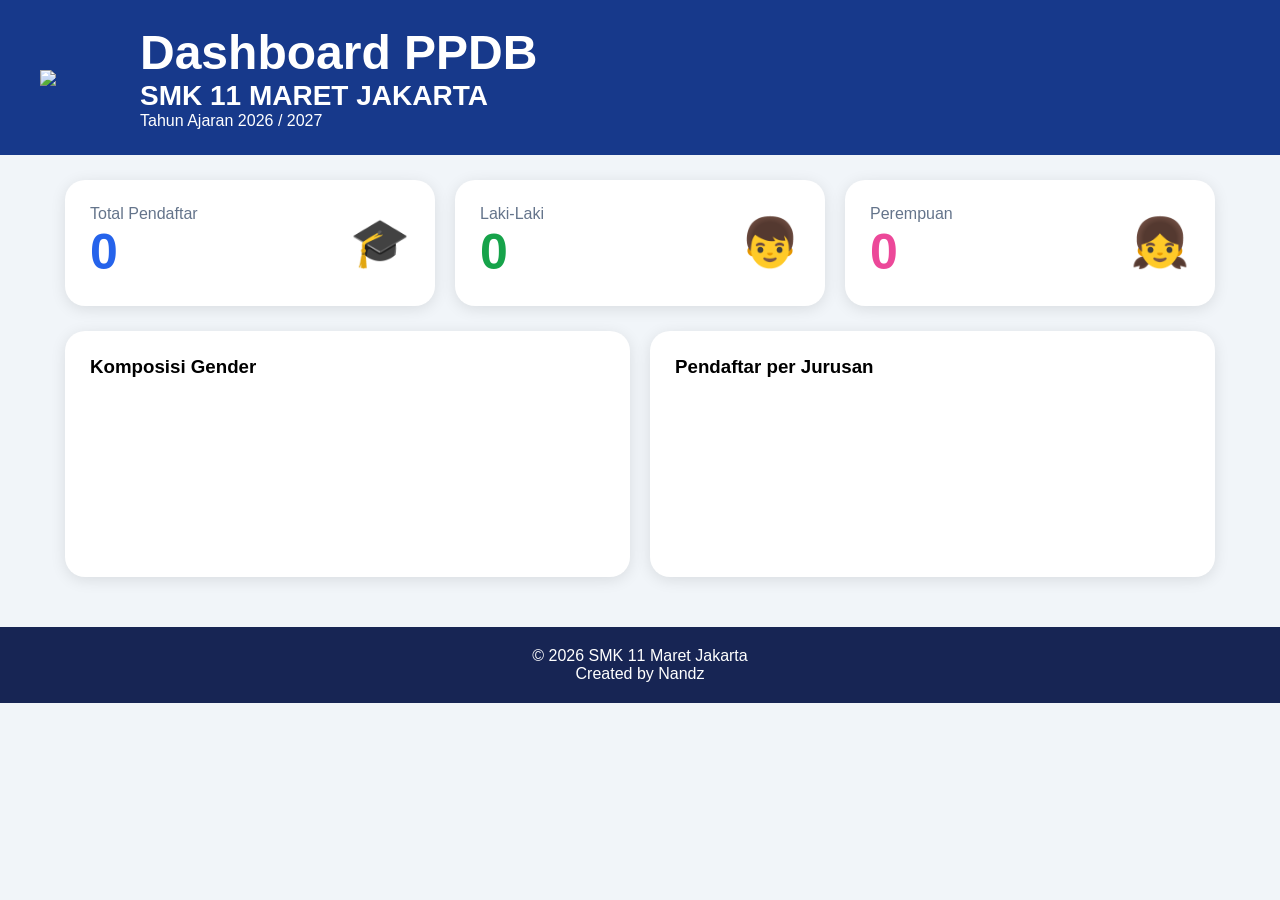
==== ppdb/index.html @ 5cb338ba "Add files via upload" ====
<!DOCTYPE html>
<html lang="id">
<head>
<meta charset="UTF-8">
<meta name="viewport" content="width=device-width, initial-scale=1.0">

<title>Dashboard PPDB SMK 11 Maret Jakarta</title>

<link rel="stylesheet" href="style.css">

<script src="https://cdn.jsdelivr.net/npm/chart.js"></script>

</head>
<body>

<header>

    <div class="header-content">

        <img src="assets/img/logo.png" class="logo">

        <div>

            <h1>Dashboard PPDB</h1>

            <h2>SMK 11 MARET JAKARTA</h2>

            <p>Tahun Ajaran 2026 / 2027</p>

        </div>

    </div>

</header>

<main>

    <div class="cards">

        <div class="card total">

            <div>
                <span>Total Pendaftar</span>
                <h1 id="total">0</h1>
            </div>

            <div class="icon">
                🎓
            </div>

        </div>

        <div class="card laki">

            <div>
                <span>Laki-Laki</span>
                <h1 id="laki">0</h1>
            </div>

            <div class="icon">
                👦
            </div>

        </div>

        <div class="card perempuan">

            <div>
                <span>Perempuan</span>
                <h1 id="perempuan">0</h1>
            </div>

            <div class="icon">
                👧
            </div>

        </div>

    </div>

    <div class="charts">

        <div class="box">

            <h3>Komposisi Gender</h3>

            <canvas id="genderChart"></canvas>

        </div>

        <div class="box">

            <h3>Pendaftar per Jurusan</h3>

            <canvas id="jurusanChart"></canvas>

        </div>

    </div>

</main>

<footer>

    <p>
        © 2026 SMK 11 Maret Jakarta
    </p>

    <p>
        Created by Nandz
    </p>

</footer>

<script src="app.js"></script>

</body>
</html>
---- ppdb/style.css ----
*{
    margin:0;
    padding:0;
    box-sizing:border-box;
}

body{
    background:#f1f5f9;
    font-family:Segoe UI,sans-serif;
}

header{
    background:#17398b;
    color:white;
    padding:25px;
}

.header-content{
    max-width:1200px;
    margin:auto;
    display:flex;
    align-items:center;
    gap:20px;
}

.logo{
    width:80px;
}

header h1{
    font-size:48px;
}

header h2{
    font-size:28px;
}

main{
    max-width:1200px;
    margin:auto;
    padding:25px;
}

.cards{
    display:grid;
    grid-template-columns:repeat(auto-fit,minmax(250px,1fr));
    gap:20px;
}

.card{
    background:white;
    border-radius:20px;
    padding:25px;
    display:flex;
    justify-content:space-between;
    align-items:center;
    box-shadow:0 3px 15px rgba(0,0,0,.1);
}

.card span{
    color:#64748b;
}

.card h1{
    font-size:50px;
}

.icon{
    font-size:48px;
}

.total h1{
    color:#2563eb;
}

.laki h1{
    color:#16a34a;
}

.perempuan h1{
    color:#ec4899;
}

.target h1{
    color:#f59e0b;
}

.charts{
    display:grid;
    grid-template-columns:1fr 1fr;
    gap:20px;
    margin-top:25px;
}

.box{
    background:white;
    border-radius:20px;
    padding:25px;
    box-shadow:0 3px 15px rgba(0,0,0,.1);
}

.box h3{
    margin-bottom:20px;
}

footer{
    margin-top:25px;
    background:#172554;
    color:white;
    text-align:center;
    padding:20px;
}

@media(max-width:768px){

    .charts{
        grid-template-columns:1fr;
    }

    header h1{
        font-size:32px;
    }

    header h2{
        font-size:20px;
    }

}
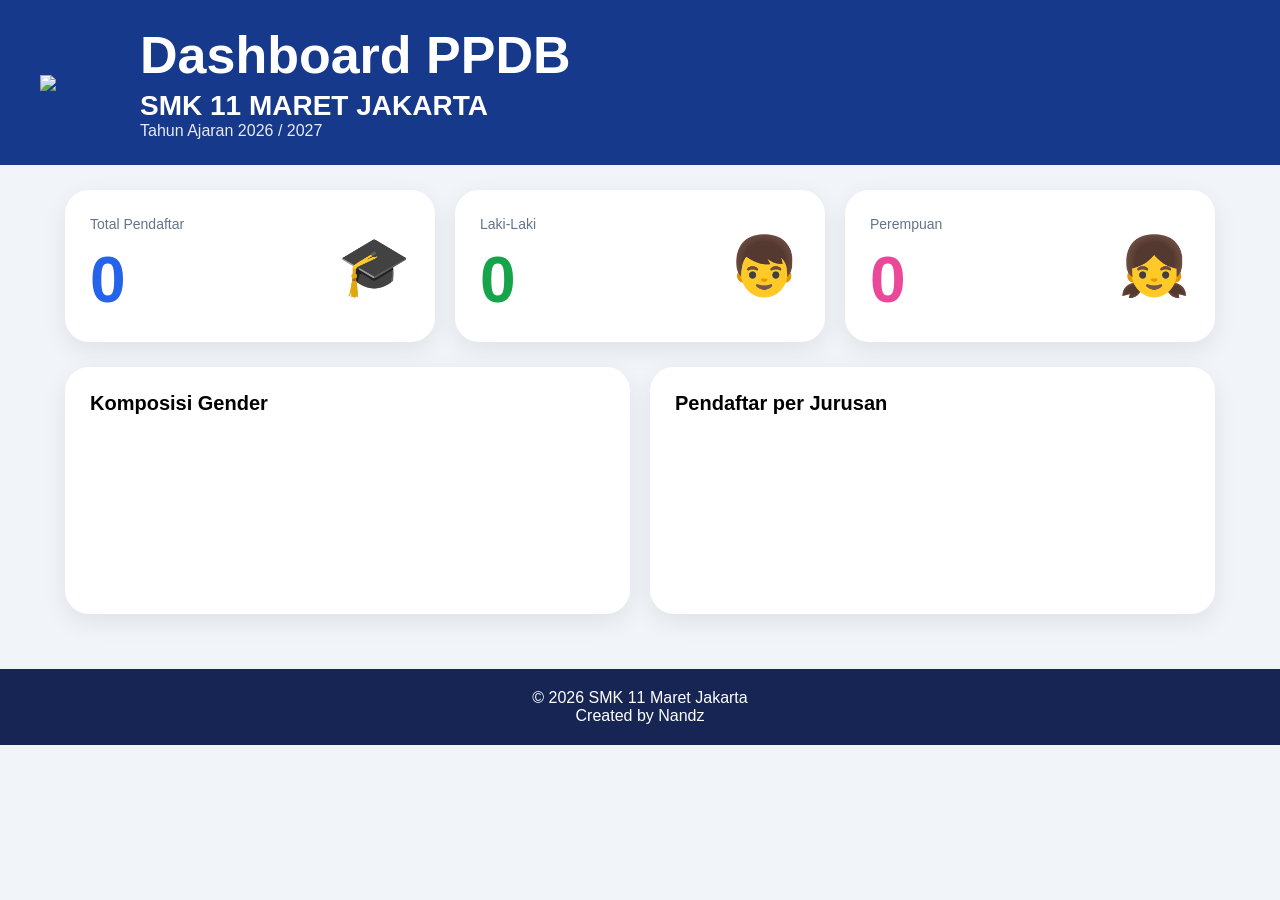
==== commit 5ff64e84: "Add files via upload" ====
--- a/ppdb/index.html
+++ b/ppdb/index.html
@@ -90,11 +90,11 @@
 
         <div class="box">
 
-            <h3>Pendaftar per Jurusan</h3>
+    <h3>Pendaftar per Jurusan</h3>
 
-            <canvas id="jurusanChart"></canvas>
+    <div id="jurusanCards"></div>
 
-        </div>
+</div>
 
     </div>
 
--- a/ppdb/style.css
+++ b/ppdb/style.css
@@ -1,128 +1,198 @@
 *{
-    margin:0;
-    padding:0;
-    box-sizing:border-box;
+margin:0;
+padding:0;
+box-sizing:border-box;
 }
 
 body{
-    background:#f1f5f9;
-    font-family:Segoe UI,sans-serif;
+background:#f1f5f9;
+font-family:'Segoe UI',sans-serif;
 }
 
 header{
-    background:#17398b;
-    color:white;
-    padding:25px;
+background:#17398b;
+color:white;
+padding:25px;
 }
 
 .header-content{
-    max-width:1200px;
-    margin:auto;
-    display:flex;
-    align-items:center;
-    gap:20px;
+max-width:1200px;
+margin:auto;
+display:flex;
+align-items:center;
+gap:20px;
 }
 
 .logo{
-    width:80px;
+width:80px;
 }
 
 header h1{
-    font-size:48px;
+font-size:52px;
+font-weight:700;
 }
 
 header h2{
-    font-size:28px;
+font-size:28px;
+margin-top:5px;
+}
+
+header p{
+opacity:.9;
 }
 
 main{
-    max-width:1200px;
-    margin:auto;
-    padding:25px;
+max-width:1200px;
+margin:auto;
+padding:25px;
 }
 
 .cards{
-    display:grid;
-    grid-template-columns:repeat(auto-fit,minmax(250px,1fr));
-    gap:20px;
+display:grid;
+grid-template-columns:repeat(3,1fr);
+gap:20px;
 }
 
 .card{
-    background:white;
-    border-radius:20px;
-    padding:25px;
-    display:flex;
-    justify-content:space-between;
-    align-items:center;
-    box-shadow:0 3px 15px rgba(0,0,0,.1);
+background:white;
+border-radius:24px;
+padding:25px;
+display:flex;
+justify-content:space-between;
+align-items:center;
+box-shadow:0 8px 25px rgba(0,0,0,.08);
 }
 
 .card span{
-    color:#64748b;
+color:#64748b;
+font-size:14px;
 }
 
 .card h1{
-    font-size:50px;
+font-size:64px;
+margin-top:10px;
 }
 
 .icon{
-    font-size:48px;
+font-size:58px;
 }
 
-.total h1{
-    color:#2563eb;
-}
-
-.laki h1{
-    color:#16a34a;
-}
-
-.perempuan h1{
-    color:#ec4899;
-}
-
-.target h1{
-    color:#f59e0b;
-}
+.total h1{color:#2563eb;}
+.laki h1{color:#16a34a;}
+.perempuan h1{color:#ec4899;}
 
 .charts{
-    display:grid;
-    grid-template-columns:1fr 1fr;
-    gap:20px;
-    margin-top:25px;
+margin-top:25px;
+display:grid;
+grid-template-columns:1fr 1fr;
+gap:20px;
 }
 
 .box{
-    background:white;
-    border-radius:20px;
-    padding:25px;
-    box-shadow:0 3px 15px rgba(0,0,0,.1);
+background:white;
+border-radius:24px;
+padding:25px;
+box-shadow:0 8px 25px rgba(0,0,0,.08);
 }
 
 .box h3{
-    margin-bottom:20px;
+margin-bottom:20px;
+font-size:20px;
+}
+
+#genderChart{
+max-width:320px;
+max-height:320px;
+margin:auto;
+}
+
+#jurusanCards{
+display:flex;
+flex-direction:column;
+gap:15px;
+}
+
+.jurusan-card{
+display:flex;
+justify-content:space-between;
+align-items:center;
+padding:20px;
+border-radius:18px;
+border:1px solid #e2e8f0;
+background:#f8fafc;
+}
+
+.jurusan-left{
+display:flex;
+align-items:center;
+gap:15px;
+}
+
+.jurusan-icon{
+font-size:42px;
+}
+
+.jurusan-title{
+font-size:18px;
+font-weight:600;
+}
+
+.jurusan-total{
+font-size:38px;
+font-weight:bold;
 }
 
 footer{
-    margin-top:25px;
-    background:#172554;
-    color:white;
-    text-align:center;
-    padding:20px;
+margin-top:30px;
+background:#172554;
+color:white;
+text-align:center;
+padding:20px;
 }
 
 @media(max-width:768px){
 
-    .charts{
-        grid-template-columns:1fr;
-    }
+```
+.header-content{
+    flex-direction:column;
+    text-align:center;
+}
 
-    header h1{
-        font-size:32px;
-    }
+header h1{
+    font-size:34px;
+}
 
-    header h2{
-        font-size:20px;
-    }
+header h2{
+    font-size:20px;
+}
 
-}+.cards{
+    grid-template-columns:1fr;
+}
+
+.charts{
+    grid-template-columns:1fr;
+}
+
+.card h1{
+    font-size:48px;
+}
+
+.icon{
+    font-size:44px;
+}
+
+#genderChart{
+    max-width:240px;
+}
+
+.jurusan-title{
+    font-size:15px;
+}
+
+.jurusan-total{
+    font-size:30px;
+}
+```
+
+}
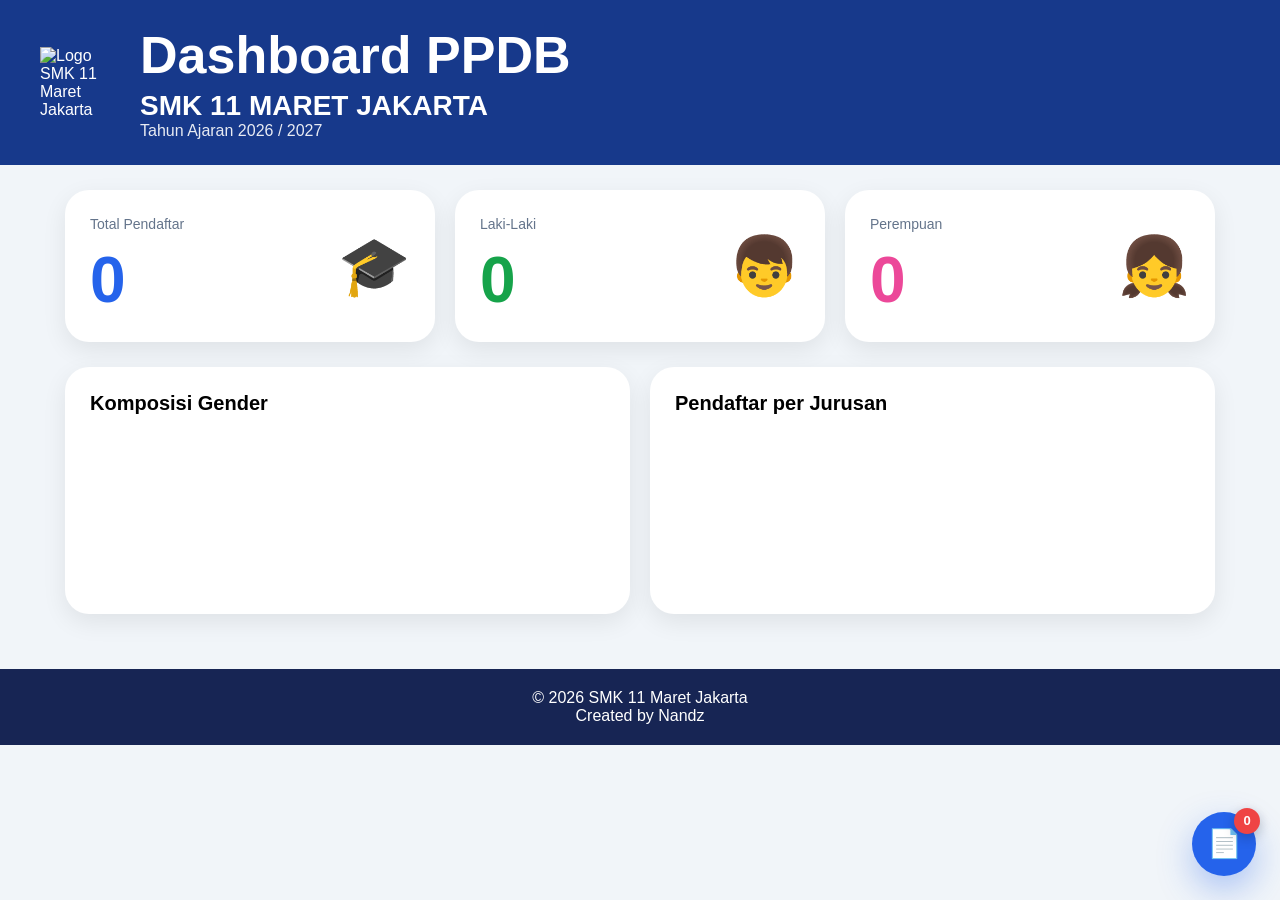
==== commit 80e58604: "Add formulir keluar widget" ====
--- a/ppdb/index.html
+++ b/ppdb/index.html
@@ -1,118 +1,148 @@
-<!DOCTYPE html>
-<html lang="id">
-<head>
-<meta charset="UTF-8">
-<meta name="viewport" content="width=device-width, initial-scale=1.0">
-
-<title>Dashboard PPDB SMK 11 Maret Jakarta</title>
-
-<link rel="stylesheet" href="style.css">
-
-<script src="https://cdn.jsdelivr.net/npm/chart.js"></script>
-
-</head>
-<body>
-
-<header>
-
-    <div class="header-content">
-
-        <img src="assets/img/logo.png" class="logo">
-
-        <div>
-
-            <h1>Dashboard PPDB</h1>
-
-            <h2>SMK 11 MARET JAKARTA</h2>
-
-            <p>Tahun Ajaran 2026 / 2027</p>
-
-        </div>
-
-    </div>
-
-</header>
-
-<main>
-
-    <div class="cards">
-
-        <div class="card total">
-
-            <div>
-                <span>Total Pendaftar</span>
-                <h1 id="total">0</h1>
-            </div>
-
-            <div class="icon">
-                🎓
-            </div>
-
-        </div>
-
-        <div class="card laki">
-
-            <div>
-                <span>Laki-Laki</span>
-                <h1 id="laki">0</h1>
-            </div>
-
-            <div class="icon">
-                👦
-            </div>
-
-        </div>
-
-        <div class="card perempuan">
-
-            <div>
-                <span>Perempuan</span>
-                <h1 id="perempuan">0</h1>
-            </div>
-
-            <div class="icon">
-                👧
-            </div>
-
-        </div>
-
-    </div>
-
-    <div class="charts">
-
-        <div class="box">
-
-            <h3>Komposisi Gender</h3>
-
-            <canvas id="genderChart"></canvas>
-
-        </div>
-
-        <div class="box">
-
-    <h3>Pendaftar per Jurusan</h3>
-
-    <div id="jurusanCards"></div>
-
-</div>
-
-    </div>
-
-</main>
-
-<footer>
-
-    <p>
-        © 2026 SMK 11 Maret Jakarta
-    </p>
-
-    <p>
-        Created by Nandz
-    </p>
-
-</footer>
-
-<script src="app.js"></script>
-
-</body>
-</html>+<!DOCTYPE html>
+<html lang="id">
+<head>
+<meta charset="UTF-8">
+<meta name="viewport" content="width=device-width, initial-scale=1.0">
+
+<title>Dashboard PPDB SMK 11 Maret Jakarta</title>
+
+<link rel="stylesheet" href="style.css">
+
+<script src="https://cdn.jsdelivr.net/npm/chart.js"></script>
+
+</head>
+<body>
+
+<header>
+
+    <div class="header-content">
+
+        <img src="assets/img/logo.png" class="logo" alt="Logo SMK 11 Maret Jakarta">
+
+        <div>
+
+            <h1>Dashboard PPDB</h1>
+
+            <h2>SMK 11 MARET JAKARTA</h2>
+
+            <p>Tahun Ajaran 2026 / 2027</p>
+
+        </div>
+
+    </div>
+
+</header>
+
+<main>
+
+    <div class="cards">
+
+        <div class="card total">
+
+            <div>
+                <span>Total Pendaftar</span>
+                <h1 id="total">0</h1>
+            </div>
+
+            <div class="icon" aria-hidden="true">
+                &#127891;
+            </div>
+
+        </div>
+
+        <div class="card laki">
+
+            <div>
+                <span>Laki-Laki</span>
+                <h1 id="laki">0</h1>
+            </div>
+
+            <div class="icon" aria-hidden="true">
+                &#128102;
+            </div>
+
+        </div>
+
+        <div class="card perempuan">
+
+            <div>
+                <span>Perempuan</span>
+                <h1 id="perempuan">0</h1>
+            </div>
+
+            <div class="icon" aria-hidden="true">
+                &#128103;
+            </div>
+
+        </div>
+
+    </div>
+
+    <div class="charts">
+
+        <div class="box">
+
+            <h3>Komposisi Gender</h3>
+
+            <canvas id="genderChart"></canvas>
+
+        </div>
+
+        <div class="box">
+
+            <h3>Pendaftar per Jurusan</h3>
+
+            <div id="jurusanCards"></div>
+
+        </div>
+
+    </div>
+
+</main>
+
+<section class="floating-formulir" id="formulirKeluarWidget">
+
+    <div class="formulir-panel" id="formulirKeluarPanel" hidden>
+
+        <div class="formulir-panel-header">
+
+            <div>
+                <span>Formulir Keluar</span>
+                <strong id="formulirKeluarTotal">0</strong>
+            </div>
+
+            <button type="button" id="formulirKeluarClose" aria-label="Tutup formulir keluar">
+                &times;
+            </button>
+
+        </div>
+
+        <p id="formulirKeluarStatus">
+            Mengambil data...
+        </p>
+
+    </div>
+
+    <button type="button" class="formulir-toggle" id="formulirKeluarToggle" aria-label="Buka formulir keluar" aria-expanded="false">
+        <span aria-hidden="true">&#128196;</span>
+        <strong id="formulirKeluarBadge">0</strong>
+    </button>
+
+</section>
+
+<footer>
+
+    <p>
+        &copy; 2026 SMK 11 Maret Jakarta
+    </p>
+
+    <p>
+        Created by Nandz
+    </p>
+
+</footer>
+
+<script src="app.js"></script>
+
+</body>
+</html>
--- a/ppdb/style.css
+++ b/ppdb/style.css
@@ -1,198 +1,313 @@
-*{
-margin:0;
-padding:0;
-box-sizing:border-box;
-}
-
-body{
-background:#f1f5f9;
-font-family:'Segoe UI',sans-serif;
-}
-
-header{
-background:#17398b;
-color:white;
-padding:25px;
-}
-
-.header-content{
-max-width:1200px;
-margin:auto;
-display:flex;
-align-items:center;
-gap:20px;
-}
-
-.logo{
-width:80px;
-}
-
-header h1{
-font-size:52px;
-font-weight:700;
-}
-
-header h2{
-font-size:28px;
-margin-top:5px;
-}
-
-header p{
-opacity:.9;
-}
-
-main{
-max-width:1200px;
-margin:auto;
-padding:25px;
-}
-
-.cards{
-display:grid;
-grid-template-columns:repeat(3,1fr);
-gap:20px;
-}
-
-.card{
-background:white;
-border-radius:24px;
-padding:25px;
-display:flex;
-justify-content:space-between;
-align-items:center;
-box-shadow:0 8px 25px rgba(0,0,0,.08);
-}
-
-.card span{
-color:#64748b;
-font-size:14px;
-}
-
-.card h1{
-font-size:64px;
-margin-top:10px;
-}
-
-.icon{
-font-size:58px;
-}
-
-.total h1{color:#2563eb;}
-.laki h1{color:#16a34a;}
-.perempuan h1{color:#ec4899;}
-
-.charts{
-margin-top:25px;
-display:grid;
-grid-template-columns:1fr 1fr;
-gap:20px;
-}
-
-.box{
-background:white;
-border-radius:24px;
-padding:25px;
-box-shadow:0 8px 25px rgba(0,0,0,.08);
-}
-
-.box h3{
-margin-bottom:20px;
-font-size:20px;
-}
-
-#genderChart{
-max-width:320px;
-max-height:320px;
-margin:auto;
-}
-
-#jurusanCards{
-display:flex;
-flex-direction:column;
-gap:15px;
-}
-
-.jurusan-card{
-display:flex;
-justify-content:space-between;
-align-items:center;
-padding:20px;
-border-radius:18px;
-border:1px solid #e2e8f0;
-background:#f8fafc;
-}
-
-.jurusan-left{
-display:flex;
-align-items:center;
-gap:15px;
-}
-
-.jurusan-icon{
-font-size:42px;
-}
-
-.jurusan-title{
-font-size:18px;
-font-weight:600;
-}
-
-.jurusan-total{
-font-size:38px;
-font-weight:bold;
-}
-
-footer{
-margin-top:30px;
-background:#172554;
-color:white;
-text-align:center;
-padding:20px;
-}
-
-@media(max-width:768px){
-
-```
-.header-content{
-    flex-direction:column;
-    text-align:center;
-}
-
-header h1{
-    font-size:34px;
-}
-
-header h2{
-    font-size:20px;
-}
-
-.cards{
-    grid-template-columns:1fr;
-}
-
-.charts{
-    grid-template-columns:1fr;
-}
-
-.card h1{
-    font-size:48px;
-}
-
-.icon{
-    font-size:44px;
-}
-
-#genderChart{
-    max-width:240px;
-}
-
-.jurusan-title{
-    font-size:15px;
-}
-
-.jurusan-total{
-    font-size:30px;
-}
-```
-
-}
+*{
+margin:0;
+padding:0;
+box-sizing:border-box;
+}
+
+body{
+background:#f1f5f9;
+font-family:'Segoe UI',sans-serif;
+}
+
+header{
+background:#17398b;
+color:white;
+padding:25px;
+}
+
+.header-content{
+max-width:1200px;
+margin:auto;
+display:flex;
+align-items:center;
+gap:20px;
+}
+
+.logo{
+width:80px;
+}
+
+header h1{
+font-size:52px;
+font-weight:700;
+}
+
+header h2{
+font-size:28px;
+margin-top:5px;
+}
+
+header p{
+opacity:.9;
+}
+
+main{
+max-width:1200px;
+margin:auto;
+padding:25px;
+}
+
+.cards{
+display:grid;
+grid-template-columns:repeat(3,1fr);
+gap:20px;
+}
+
+.card{
+background:white;
+border-radius:24px;
+padding:25px;
+display:flex;
+justify-content:space-between;
+align-items:center;
+box-shadow:0 8px 25px rgba(0,0,0,.08);
+}
+
+.card span{
+color:#64748b;
+font-size:14px;
+}
+
+.card h1{
+font-size:64px;
+margin-top:10px;
+}
+
+.icon{
+font-size:58px;
+}
+
+.total h1{color:#2563eb;}
+.laki h1{color:#16a34a;}
+.perempuan h1{color:#ec4899;}
+
+.charts{
+margin-top:25px;
+display:grid;
+grid-template-columns:1fr 1fr;
+gap:20px;
+}
+
+.box{
+background:white;
+border-radius:24px;
+padding:25px;
+box-shadow:0 8px 25px rgba(0,0,0,.08);
+}
+
+.box h3{
+margin-bottom:20px;
+font-size:20px;
+}
+
+#genderChart{
+max-width:320px;
+max-height:320px;
+margin:auto;
+}
+
+#jurusanCards{
+display:flex;
+flex-direction:column;
+gap:15px;
+}
+
+.jurusan-card{
+display:flex;
+justify-content:space-between;
+align-items:center;
+padding:20px;
+border-radius:18px;
+border:1px solid #e2e8f0;
+background:#f8fafc;
+}
+
+.jurusan-left{
+display:flex;
+align-items:center;
+gap:15px;
+}
+
+.jurusan-icon{
+font-size:42px;
+}
+
+.jurusan-title{
+font-size:18px;
+font-weight:600;
+}
+
+.jurusan-total{
+font-size:38px;
+font-weight:bold;
+}
+
+footer{
+margin-top:30px;
+background:#172554;
+color:white;
+text-align:center;
+padding:20px;
+}
+
+.floating-formulir{
+position:fixed;
+right:24px;
+bottom:24px;
+z-index:20;
+display:flex;
+flex-direction:column;
+align-items:flex-end;
+gap:12px;
+}
+
+.formulir-toggle{
+width:64px;
+height:64px;
+border:0;
+border-radius:50%;
+background:#2563eb;
+color:white;
+box-shadow:0 14px 35px rgba(37,99,235,.35);
+cursor:pointer;
+display:grid;
+place-items:center;
+position:relative;
+font:inherit;
+transition:transform .2s ease,box-shadow .2s ease,background .2s ease;
+}
+
+.formulir-toggle:hover{
+transform:translateY(-2px);
+box-shadow:0 18px 40px rgba(37,99,235,.42);
+background:#1d4ed8;
+}
+
+.formulir-toggle span{
+font-size:28px;
+line-height:1;
+}
+
+.formulir-toggle strong{
+min-width:26px;
+height:26px;
+border-radius:999px;
+background:#ef4444;
+color:white;
+font-size:13px;
+line-height:26px;
+position:absolute;
+right:-4px;
+top:-4px;
+box-shadow:0 4px 12px rgba(15,23,42,.25);
+}
+
+.formulir-panel{
+width:min(320px,calc(100vw - 32px));
+background:white;
+border:1px solid #dbe4ef;
+border-radius:18px;
+box-shadow:0 18px 45px rgba(15,23,42,.2);
+overflow:hidden;
+}
+
+.formulir-panel-header{
+display:flex;
+justify-content:space-between;
+align-items:flex-start;
+gap:16px;
+padding:20px;
+background:#f8fafc;
+border-bottom:1px solid #e2e8f0;
+}
+
+.formulir-panel-header span{
+display:block;
+color:#64748b;
+font-size:14px;
+margin-bottom:8px;
+}
+
+.formulir-panel-header strong{
+display:block;
+font-size:52px;
+line-height:1;
+color:#2563eb;
+}
+
+.formulir-panel-header button{
+width:34px;
+height:34px;
+border:0;
+border-radius:50%;
+background:#e2e8f0;
+color:#334155;
+font-size:24px;
+line-height:1;
+cursor:pointer;
+}
+
+.formulir-panel-header button:hover{
+background:#cbd5e1;
+}
+
+.formulir-panel p{
+padding:16px 20px 20px;
+color:#475569;
+font-size:14px;
+}
+
+@media(max-width:768px){
+
+.header-content{
+    flex-direction:column;
+    text-align:center;
+}
+
+header h1{
+    font-size:34px;
+}
+
+header h2{
+    font-size:20px;
+}
+
+.cards{
+    grid-template-columns:1fr;
+}
+
+.charts{
+    grid-template-columns:1fr;
+}
+
+.card h1{
+    font-size:48px;
+}
+
+.icon{
+    font-size:44px;
+}
+
+#genderChart{
+    max-width:240px;
+}
+
+.jurusan-title{
+    font-size:15px;
+}
+
+.jurusan-total{
+    font-size:30px;
+}
+
+.floating-formulir{
+    right:16px;
+    bottom:16px;
+}
+
+.formulir-toggle{
+    width:58px;
+    height:58px;
+}
+
+}
